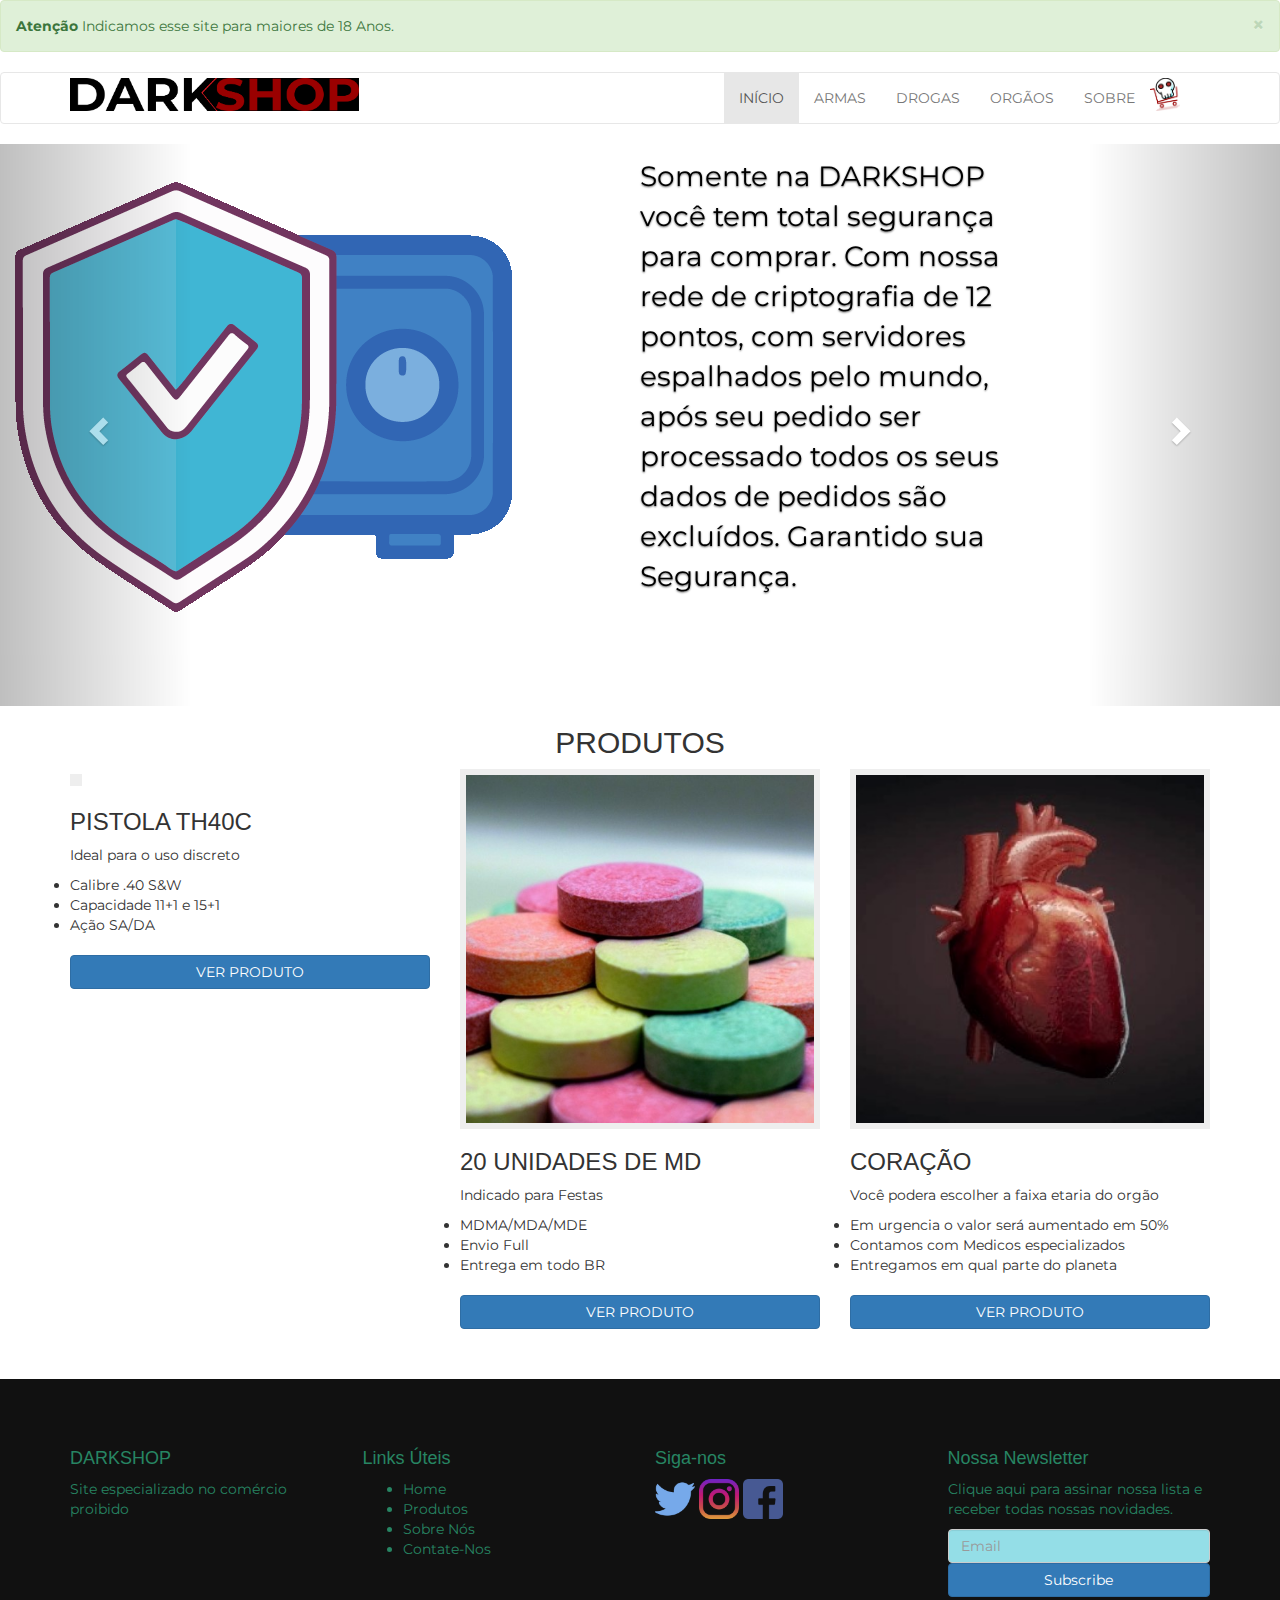
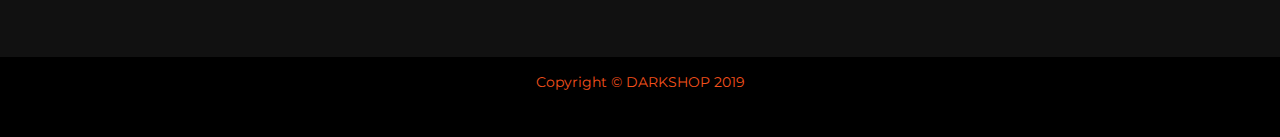
==== index.html @ c9fb37d0 "icon" ====
<!DOCTYPE html>
<html lang="pt-br">
<head>
    <meta charset="UTF-8">
    <title>DarkShop</title>
    <!-- Links  -->
<link rel="stylesheet" href="https://maxcdn.bootstrapcdn.com/bootstrap/3.4.0/css/bootstrap.min.css">
<script src="https://ajax.googleapis.com/ajax/libs/jquery/3.4.1/jquery.min.js"></script>
<script src="https://maxcdn.bootstrapcdn.com/bootstrap/3.4.0/js/bootstrap.min.js"></script>

<script> src="https://www.gstatic.com/firebasejs/5.6.0/firebase.js"</script>
<script> src="./main.js"</script>


<link id="icon" href="img/carinhodarkshop.png" rel="icon" type="image/x-icon"> 

<link href="https://fonts.googleapis.com/css?family=Montserrat&display=swap" rel="stylesheet">

<link rel="stylesheet" href="css/darkcss.css"> 

</head>

<body>
<!-- Msg -->
        <div class="alert alert-success alert-dismissible">
                <a href="#" class="close" data-dismiss="alert" aria-label="close">&times;</a>
                <strong>Atenção</strong> Indicamos esse site para maiores de 18 Anos.
              </div>
<!-- NAV -->
    <nav class="navbar navbar-default navbar-cor">
        <div class="container">
            <div class="navbar-header">
                <a href="index.html" class="navbar-brand"><img id="navbar-brand-dark" src="img/darkletralogo.png"></a>
                <button class="navbar-toggle glyphicon glyphicon-menu-hamburger"
                    data-toggle="collapse" data-target="#dark-navbar"></button>
            </div>
        

        <ul id="dark-navbar" class="nav navbar-nav navbar-right collapse navbar-collapse">
            <li class="active"><a href="index.html">INÍCIO</a></li>
            <li><a href="armas.html">ARMAS</a></li>
            <li><a href="drogas.html">DROGAS</a></li>
            <li><a href="orgaos.html">ORGÃOS</a></li>
            <li><a href="sobre.html">SOBRE</a></li>
            <li><a href="carinho.html" class="navbar-brand" data-toggle="tooltip" title="Carinho" data-placement="bottom">
              <img id="navbar-brand-dark" src="img/carinhodarkshop.png"></a></li>

</div>
<script>
    $(document).ready(function(){
      $('[data-toggle="tooltip"]').tooltip();   
    });
    </script>
        </ul>
        </div>
        
    </nav>
<!-- Slide -->
                  <div id="army" id="myCarousel" class="carousel slide" data-ride="carousel">
                        <!-- Indicators -->
                        <ol class="carousel-indicators">
                          <li data-target="#myCarousel" data-slide-to="0" class="active"></li>
                          <li data-target="#myCarousel" data-slide-to="1"></li>
                          <li data-target="#myCarousel" data-slide-to="2"></li>
                        </ol>
                      
                        <div class="carousel-inner">
                          <div class="item active">
                            <img src="img/index/segurança.png" alt="Segurança">
                            <div class="carousel-caption ">
                              <h3>Segurança</h3>
                              <p>Somente na DARKSHOP você tem total segurança para comprar. Com nossa rede de criptografia de 12 pontos, com servidores espalhados pelo mundo, após seu pedido ser processado todos os seus dados de pedidos são excluídos. Garantido sua Segurança.</p>
                            </div>
                          </div>
                      
                          <div class="item">
                            <img src="img/index/scien.png" alt="Ciência">
                            <div class="carousel-caption ">
                              <h3>Orgãos</h3>
                              <p>O comércio de órgãos deve ser feito com total cautela e delicadeza, por isso selecionamos cuidadosamente cada órgão, após a compra informe o local para entrega do órgão, contamos com agentes em todos os países do mundo.</p>
                            </div>
                          </div>
                      
                          <div class="item">
                            <img src="img/index/armacolor.png" alt="Arma">
                            <div class="carousel-caption ">
                              <h3>Armas</h3>
                              <p>Nosso serviço de arma, e bastante amplo vai desde de armas de pequeno porte como de grande porte, contamos também com munições, granadas, coletes e armas de air soft, aceitamos encomendas com prazo de 5 dias uteis.</p>
                            </div>
                          </div>
                        </div>
                        <a class="left carousel-control" href="#myCarousel" role="button" data-slide="prev">
                          <span class="glyphicon glyphicon-chevron-left" aria-hidden="true"></span>
                          <span class="sr-only">Previous</span>
                        </a>
                        <a class="right carousel-control" href="#myCarousel" role="button" data-slide="next">
                          <span class="glyphicon glyphicon-chevron-right" aria-hidden="true"></span>
                          <span class="sr-only">Next</span>
                        </a>
                      </div>
              
<!-- PRODUTOS -->
<div id="army" class="container"> 
  <div class="row">
      <h2 class="text-uppercase text-center">PRODUTOS</h2>
  </div>
  <div class="row">
      <div id="p00" class="col-sm-4" text-center>
          <img class="dark-drogas" src="https://www.taurusarmas.com.br/assets/img/content/products/thumbs/product-246-photo-5_690x460.png" class="rounded" alt="">
          <h3 class="text-uppercase">PISTOLA TH40C</h3>
          <p>Ideal para o uso discreto</p>
          <div class="licoment">
          <li>Calibre  .40 S&W</li>
          <li>Capacidade 11+1  e 15+1 </li>
          <li>Ação SA/DA</li>
          </div>
          <button type="submit" class="btn btn-primary btn btn-default btn-block text-uppercase">Ver Produto</button>
      </div>
      <div id="p04"  class="col-sm-4" text-center>
        <img class="dark-drogas" src="img/drogas/drogls.jpg" class="rounded" alt="">
        <h3 class="text-uppercase">20 Unidades de MD</h3>
        <p>Indicado para Festas</p>
        <div class="licoment">
        <li>MDMA/MDA/MDE</li>
        <li>Envio Full</li>
        <li>Entrega em todo BR</li>
      </div>
      <button type="submit" class="btn btn-primary btn btn-default btn-block text-uppercase">Ver Produto</button>
    </div>
    <div id="p06" class="col-sm-4" text-center>
      <img class="dark-drogas" src="img/orgaos/coracao.jpg" class="rounded" alt="Drogas">
      <h3 class="text-uppercase">Coração</h3>
      <p>Você podera escolher a faixa etaria do orgão</p>
      <div class="licoment">
          <li>Em urgencia o valor será aumentado em 50%</li>
          <li>Contamos com Medicos especializados</li>
          <li>Entregamos em qual parte do planeta</li>
        </div>
        <button type="submit" class="btn btn-primary btn btn-default btn-block text-uppercase">Ver Produto</button>
  </div>
  </div>
</div>
<!-- Parte Inferior -->
<footer id="footer">
    <div class="footer-top">
        <div class="container">
            <div class="row">

                <div class="col-lg-3 col-md-3 footer-info">
                    <h4>DARKSHOP</h4>
                    <p>Site especializado no comércio proibido</p>
                </div>

                <div class="col-lg-3 col-md6 footer-links">
                    <h4>Links Úteis</h4>
                    <ul>
                        <li><i class="ion-ios-arrow-right"></i><a href="index.html">Home</a></li>
                        <li><i class="ion-ios-arrow-right"></i><a href="armas.html">Produtos</a></li>
                        <li><i class="ion-ios-arrow-right"></i><a href="sobre.html">Sobre Nós</a></li>
                        <li><i class="ion-ios-arrow-right"></i><a href="#">Contate-Nos</a></li>
                    </ul>
                </div>
                <div class="col-lg-3 col-md-6 footer-contact">

                    <h4>Siga-nos</h4>
              
                    <a target="_blank" href="https://twitter.com/login?lang=pt"><img src="img/index/twitter.png" alt="Twitter" width=40 height=40/></a>
                    <a target="_blank" href="https://www.instagram.com/accounts/login/?hl=pt-br"><img src="img/index/instagram.png" alt="Instagram" width=40 height=40/></a>
                    <a target="_blank" href="https://www.facebook.com/Darkshop-324207518508771/"><img src="img/index/facebook.png" alt="Facebook" width=40 height=40/></a> 
                    </div>
                <div class="col-lg-3 col-md6 footer-newsletter">
                <h4>Nossa Newsletter</h4>
                <p>
                    Clique aqui para assinar nossa lista e receber
                    todas nossas novidades.
                </p>
                <form action="sobre.html" method="post">
                <input id="email" type="email" class="form-control" name="email" placeholder="Email " >
                <button type="submit" class="btn btn-primary btn btn-default btn-block">Subscribe</button>
                </form>
            </div>

                </div>
            </div>
        </div>
    <p class="copyright text-muted text-center"> Copyright &copy; DARKSHOP 2019</p>
</footer>
</body>

</html>
---- css/darkcss.css ----
body{
    font-family: 'Montserrat'
}
.navbar-cor{
    background: #ffffff;
}
#navbar-brand-dark{
    height: 33px;
    margin-top: -10px;
}
.text-sobre{
    /* text-decoration: underline; */
    font-style: italic;
}
#row-text{
    font-size: xx-large;
    
}
h1,h2,h3,h4,h6{
    font-family: Monteserrat, sans-serif;
}
.dark-drogas{
    border: 6px solid #eee;
    width: 100%;
   
}
.licoment{
    margin-bottom: 20px;
}
/* footer */
#footer{
    background: #000;
    padding: 0 0 30px 0;
    color: #278563;
    font-size: 14px;
}
#footer .footer-top{
    background: #111;
    padding: 60px 0 30px 0;
}
#footer .footer-top .footer info{
    margin-bottom: 30px
}
#footer .footer-top .footer-info h3{
    font-size: 34px;
}
#footer a:link, :visited{
    list-style: none;
    text-decoration:none;
    color:#278563;
}
#footer .footer-top .footer-links ul a:hover{ 
    color:#f4511c;
}
#footer .footer-top .footer-contact{
    margin-bottom: 30px;
}
#footer .footer-top .footer-contact p{
    line-height: 26px;
}
#footer .footer-top .footer-newsletter{
    margin-bottom: 30px;
}
#footer .footer-top .footer-newsletter imput[type="email"]{
    border:0;
    padding: 6px 8px;
    width: 65%;
}
#footer .footer-top .footer-newsletter imput[type="submit"]{
    background:#f4511e;
    border:0;
    width: 35%;
    padding: 6px 0px;
    text-align: center;
    color: #fff;
    transition:0.3s;
    cursor: pointer;
}
#footer .footr-top .footer-newsletter imput[type="submit"]:hover{
    background: #13a456;
}
#footer .copyright{
    text-align: center;
    padding-top: 15px;
    padding-bottom: 15px;
    background: #000000;
    color: #f4511c;
    margin: 0;
}
.form-control {
    background-color:rgb(148, 222, 231);
}
.form-control:hover{
    background-color:rgb(109, 196, 207);
}
/* Slide */
.item p{
    color: #000;
    font-size: 21pt;
    margin-top: 50%;
    margin-left:50%; 
    text-align: left;
} 
#army{
    padding-bottom:50px; 
}
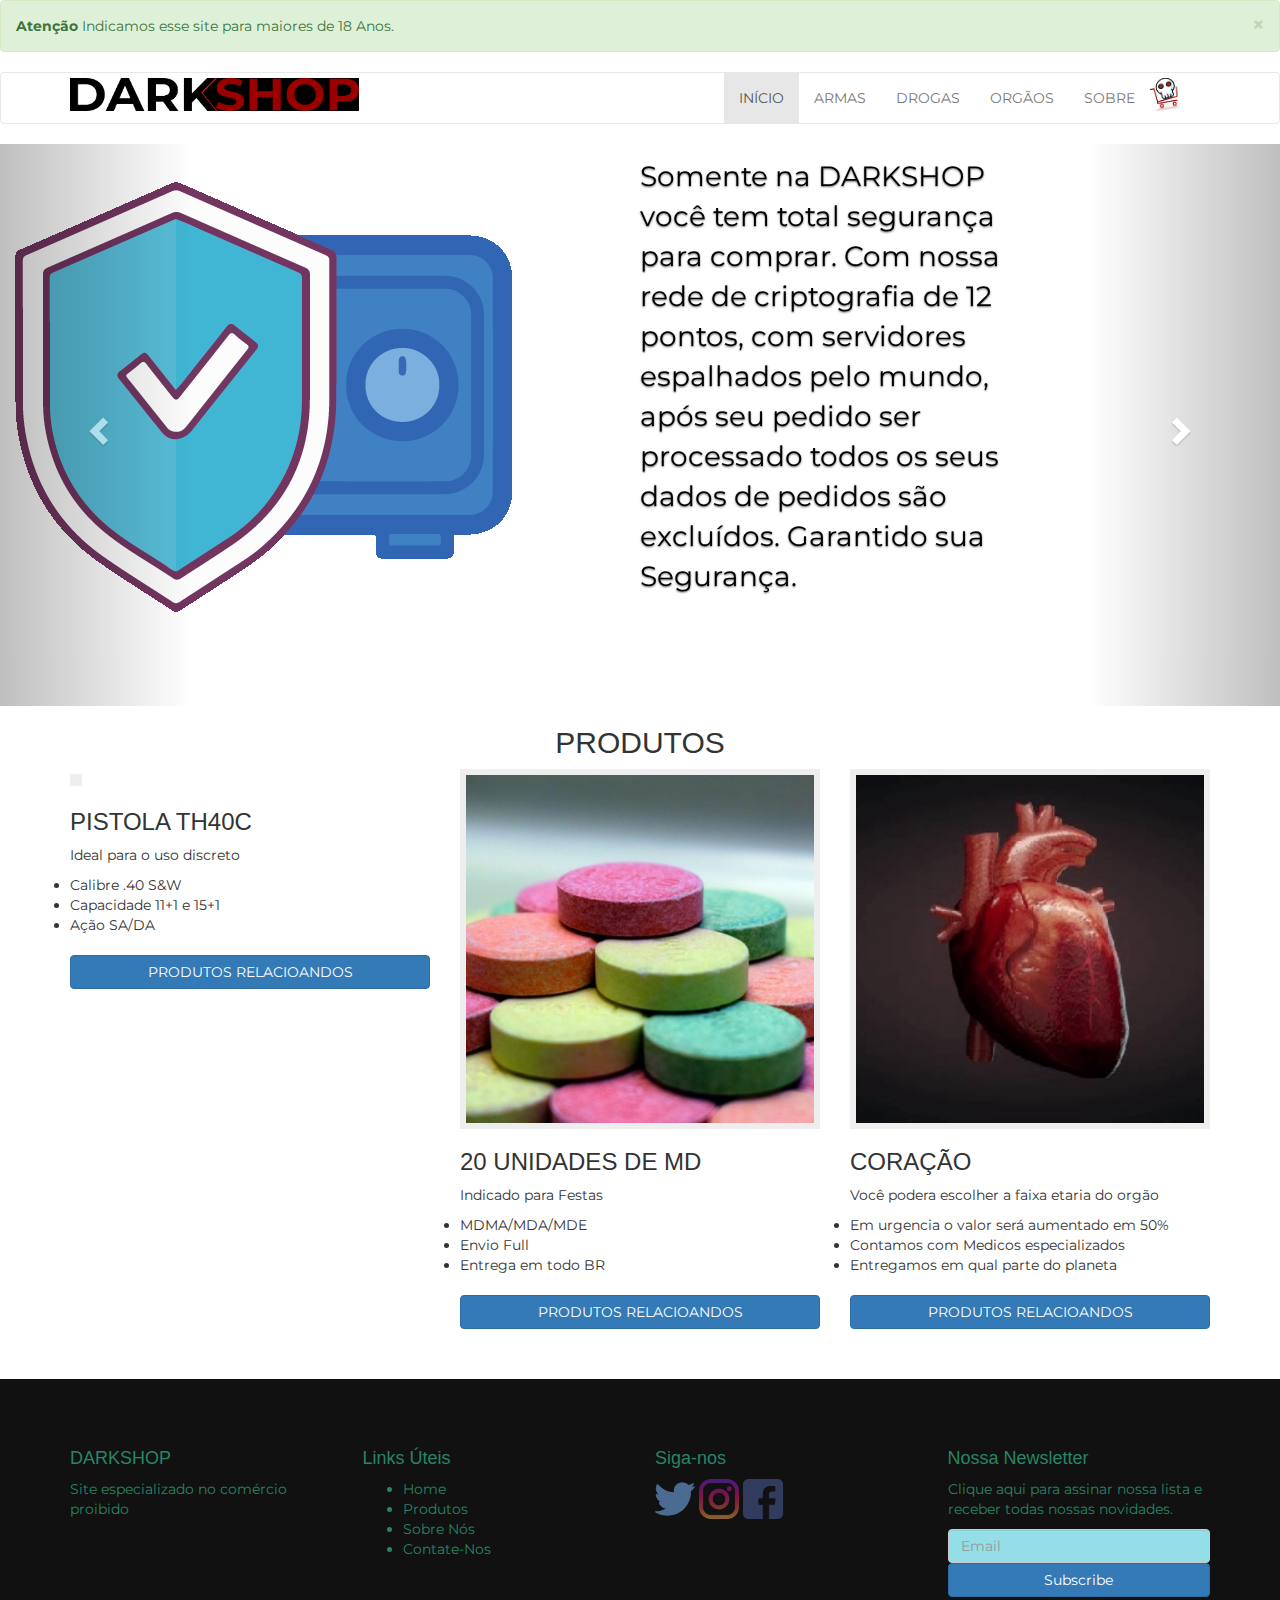
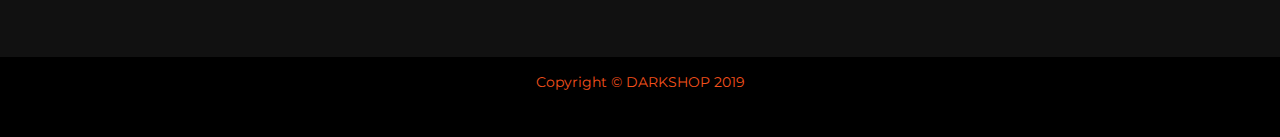
==== commit 49e06f74: "ajust" ====
--- a/index.html
+++ b/index.html
@@ -43,7 +43,7 @@
             <li><a href="orgaos.html">ORGÃOS</a></li>
             <li><a href="sobre.html">SOBRE</a></li>
             <li><a href="carinho.html" class="navbar-brand" data-toggle="tooltip" title="Carinho" data-placement="bottom">
-              <img id="navbar-brand-dark" src="img/carinhodarkshop.png"></a></li>
+            <img id="navbar-brand-dark" src="img/carinhodarkshop.png"></a></li>
 
 </div>
 <script>
@@ -114,7 +114,7 @@
           <li>Capacidade 11+1  e 15+1 </li>
           <li>Ação SA/DA</li>
           </div>
-          <button type="submit" class="btn btn-primary btn btn-default btn-block text-uppercase">Ver Produto</button>
+          <button type="submit" class="btn btn-primary btn btn-default btn-block text-uppercase">Produtos Relacioandos</button>
       </div>
       <div id="p04"  class="col-sm-4" text-center>
         <img class="dark-drogas" src="img/drogas/drogls.jpg" class="rounded" alt="">
@@ -125,7 +125,7 @@
         <li>Envio Full</li>
         <li>Entrega em todo BR</li>
       </div>
-      <button type="submit" class="btn btn-primary btn btn-default btn-block text-uppercase">Ver Produto</button>
+      <button type="submit" class="btn btn-primary btn btn-default btn-block text-uppercase">Produtos Relacioandos</button>
     </div>
     <div id="p06" class="col-sm-4" text-center>
       <img class="dark-drogas" src="img/orgaos/coracao.jpg" class="rounded" alt="Drogas">
@@ -136,7 +136,7 @@
           <li>Contamos com Medicos especializados</li>
           <li>Entregamos em qual parte do planeta</li>
         </div>
-        <button type="submit" class="btn btn-primary btn btn-default btn-block text-uppercase">Ver Produto</button>
+        <button type="submit" class="btn btn-primary btn btn-default btn-block text-uppercase">Produtos Relacioandos</button>
   </div>
   </div>
 </div>
--- a/css/darkcss.css
+++ b/css/darkcss.css
@@ -92,6 +92,7 @@
 }
 .form-control:hover{
     background-color:rgb(109, 196, 207);
+
 }
 /* Slide */
 .item p{
@@ -104,3 +105,15 @@
 #army{
     padding-bottom:50px; 
 }
+.footer-contact a{
+    opacity: 0.6;
+    transition: 0.3s;
+  }
+  
+  .footer-contact a:hover {opacity: 1}
+
+/* .footer-contact a:hover{
+    color: #f4511c;
+    scale: 1.2;
+    transition-delay: 3s;
+} */
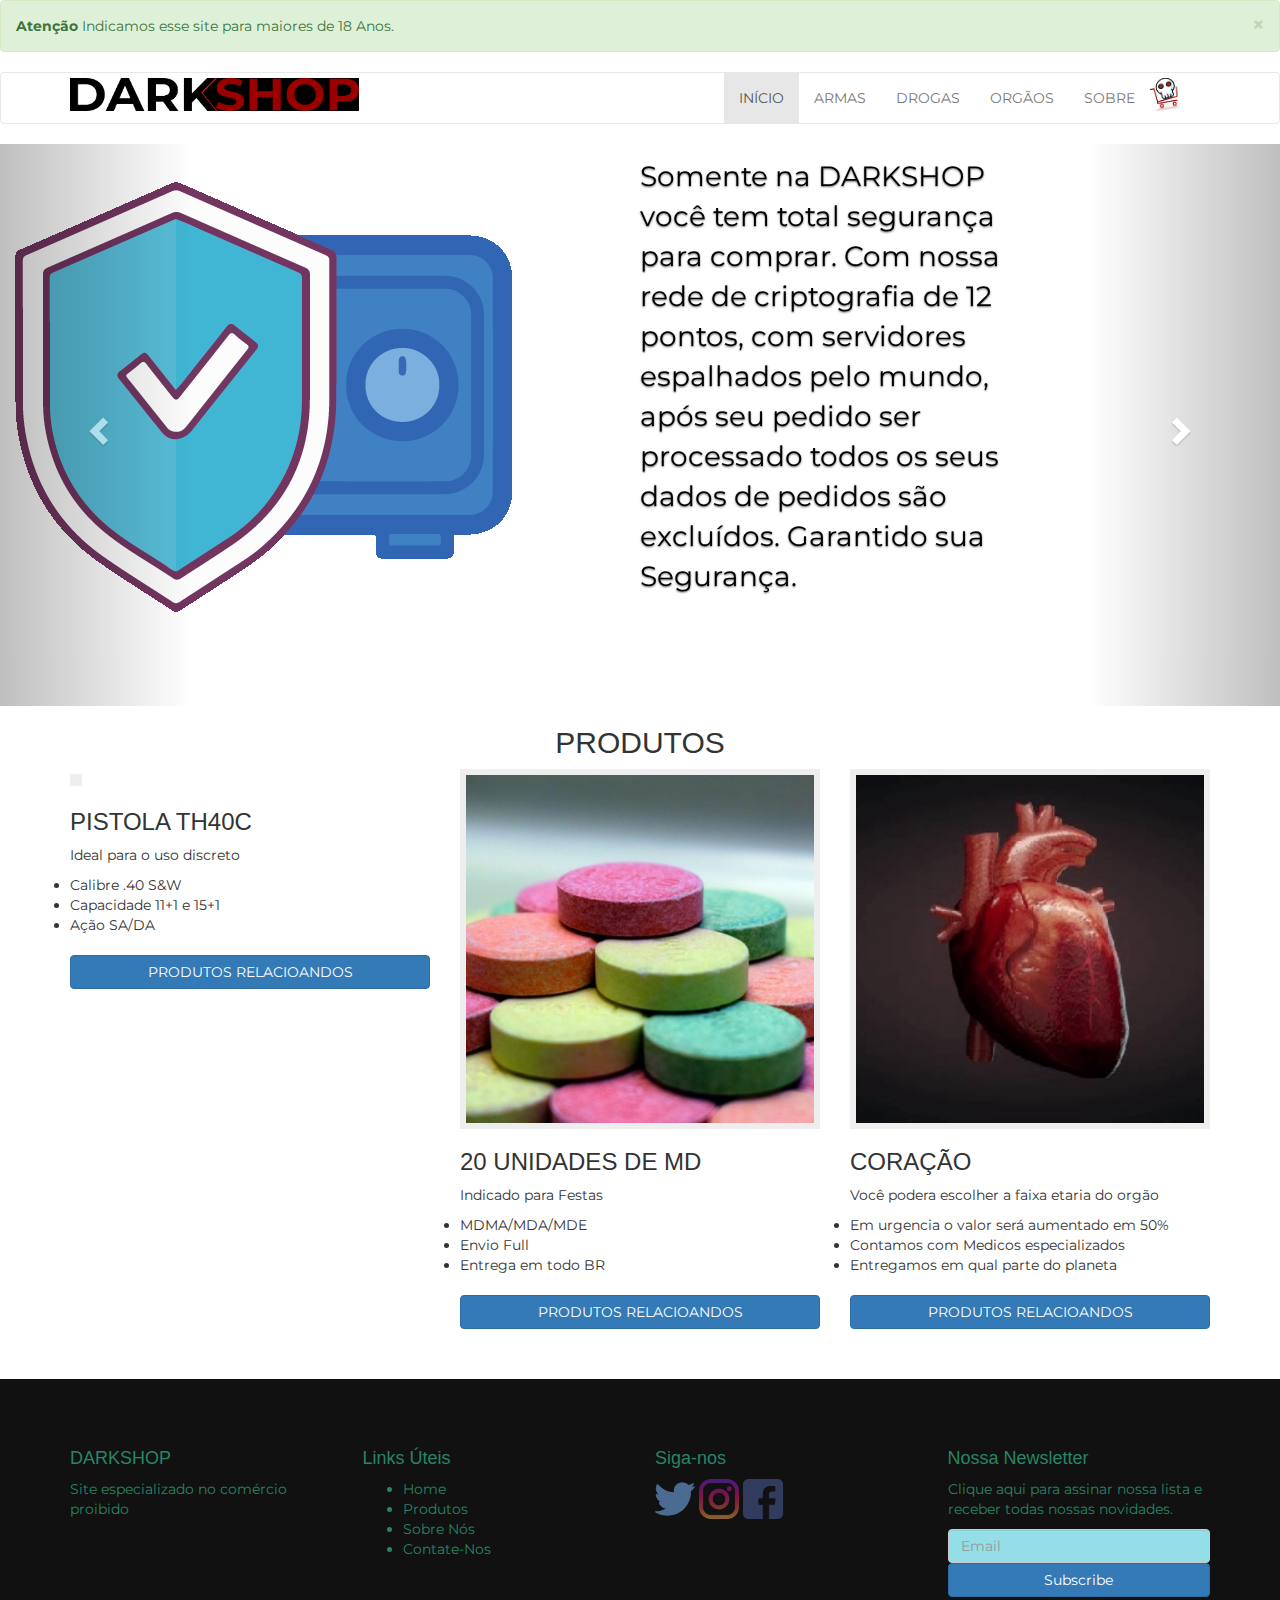
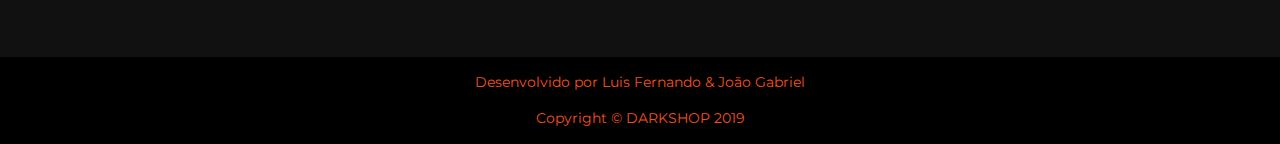
==== commit 400bb227: "incorporação de links no button" ====
--- a/index.html
+++ b/index.html
@@ -2,6 +2,8 @@
 <html lang="pt-br">
 <head>
     <meta charset="UTF-8">
+    <meta name="viewport" content="width=device-width, initial-scale=1.0">
+    <meta http-equiv="X-UA-Compatible" content="ie=edge">
     <title>DarkShop</title>
     <!-- Links  -->
 <link rel="stylesheet" href="https://maxcdn.bootstrapcdn.com/bootstrap/3.4.0/css/bootstrap.min.css">
@@ -114,8 +116,9 @@
           <li>Capacidade 11+1  e 15+1 </li>
           <li>Ação SA/DA</li>
           </div>
-          <button type="submit" class="btn btn-primary btn btn-default btn-block text-uppercase">Produtos Relacioandos</button>
-      </div>
+          <div class="comprarcar">
+            <button type="link" class="btn btn-primary btn btn-default btn-block text-uppercase"><a class="btn-block" href="armas.html">Produtos Relacioandos</a></li></button>
+            </div> </div>
       <div id="p04"  class="col-sm-4" text-center>
         <img class="dark-drogas" src="img/drogas/drogls.jpg" class="rounded" alt="">
         <h3 class="text-uppercase">20 Unidades de MD</h3>
@@ -125,8 +128,9 @@
         <li>Envio Full</li>
         <li>Entrega em todo BR</li>
       </div>
-      <button type="submit" class="btn btn-primary btn btn-default btn-block text-uppercase">Produtos Relacioandos</button>
-    </div>
+      <div class="comprarcar">
+        <button type="link" class="btn btn-primary btn btn-default btn-block text-uppercase"><a class="btn-block" href="drogas.html">Produtos Relacioandos</a></li></button>
+        </div> </div>
     <div id="p06" class="col-sm-4" text-center>
       <img class="dark-drogas" src="img/orgaos/coracao.jpg" class="rounded" alt="Drogas">
       <h3 class="text-uppercase">Coração</h3>
@@ -136,7 +140,9 @@
           <li>Contamos com Medicos especializados</li>
           <li>Entregamos em qual parte do planeta</li>
         </div>
-        <button type="submit" class="btn btn-primary btn btn-default btn-block text-uppercase">Produtos Relacioandos</button>
+        <div class="comprarcar">
+          <button type="link" class="btn btn-primary btn btn-default btn-block text-uppercase"><a class="btn-block" href="orgaos.html">Produtos Relacioandos</a></li></button>
+          </div> 
   </div>
   </div>
 </div>
@@ -183,6 +189,7 @@
                 </div>
             </div>
         </div>
+        <p class="copyright text-muted text-center"> Desenvolvido por Luis Fernando & João Gabriel</p>
     <p class="copyright text-muted text-center"> Copyright &copy; DARKSHOP 2019</p>
 </footer>
 </body>
--- a/css/darkcss.css
+++ b/css/darkcss.css
@@ -30,7 +30,7 @@
 /* footer */
 #footer{
     background: #000;
-    padding: 0 0 30px 0;
+    padding: 0 0 15px 0;
     color: #278563;
     font-size: 14px;
 }
@@ -82,7 +82,7 @@
 #footer .copyright{
     text-align: center;
     padding-top: 15px;
-    padding-bottom: 15px;
+    padding-bottom: 1px;
     background: #000000;
     color: #f4511c;
     margin: 0;
@@ -108,12 +108,13 @@
 .footer-contact a{
     opacity: 0.6;
     transition: 0.3s;
-  }
-  
-  .footer-contact a:hover {opacity: 1}
+}
 
-/* .footer-contact a:hover{
-    color: #f4511c;
-    scale: 1.2;
-    transition-delay: 3s;
-} */
+ .footer-contact a:hover {opacity: 1;
+   
+}
+.comprarcar a{
+    color: #ffffff;
+    list-style: none;
+    text-decoration:none;
+}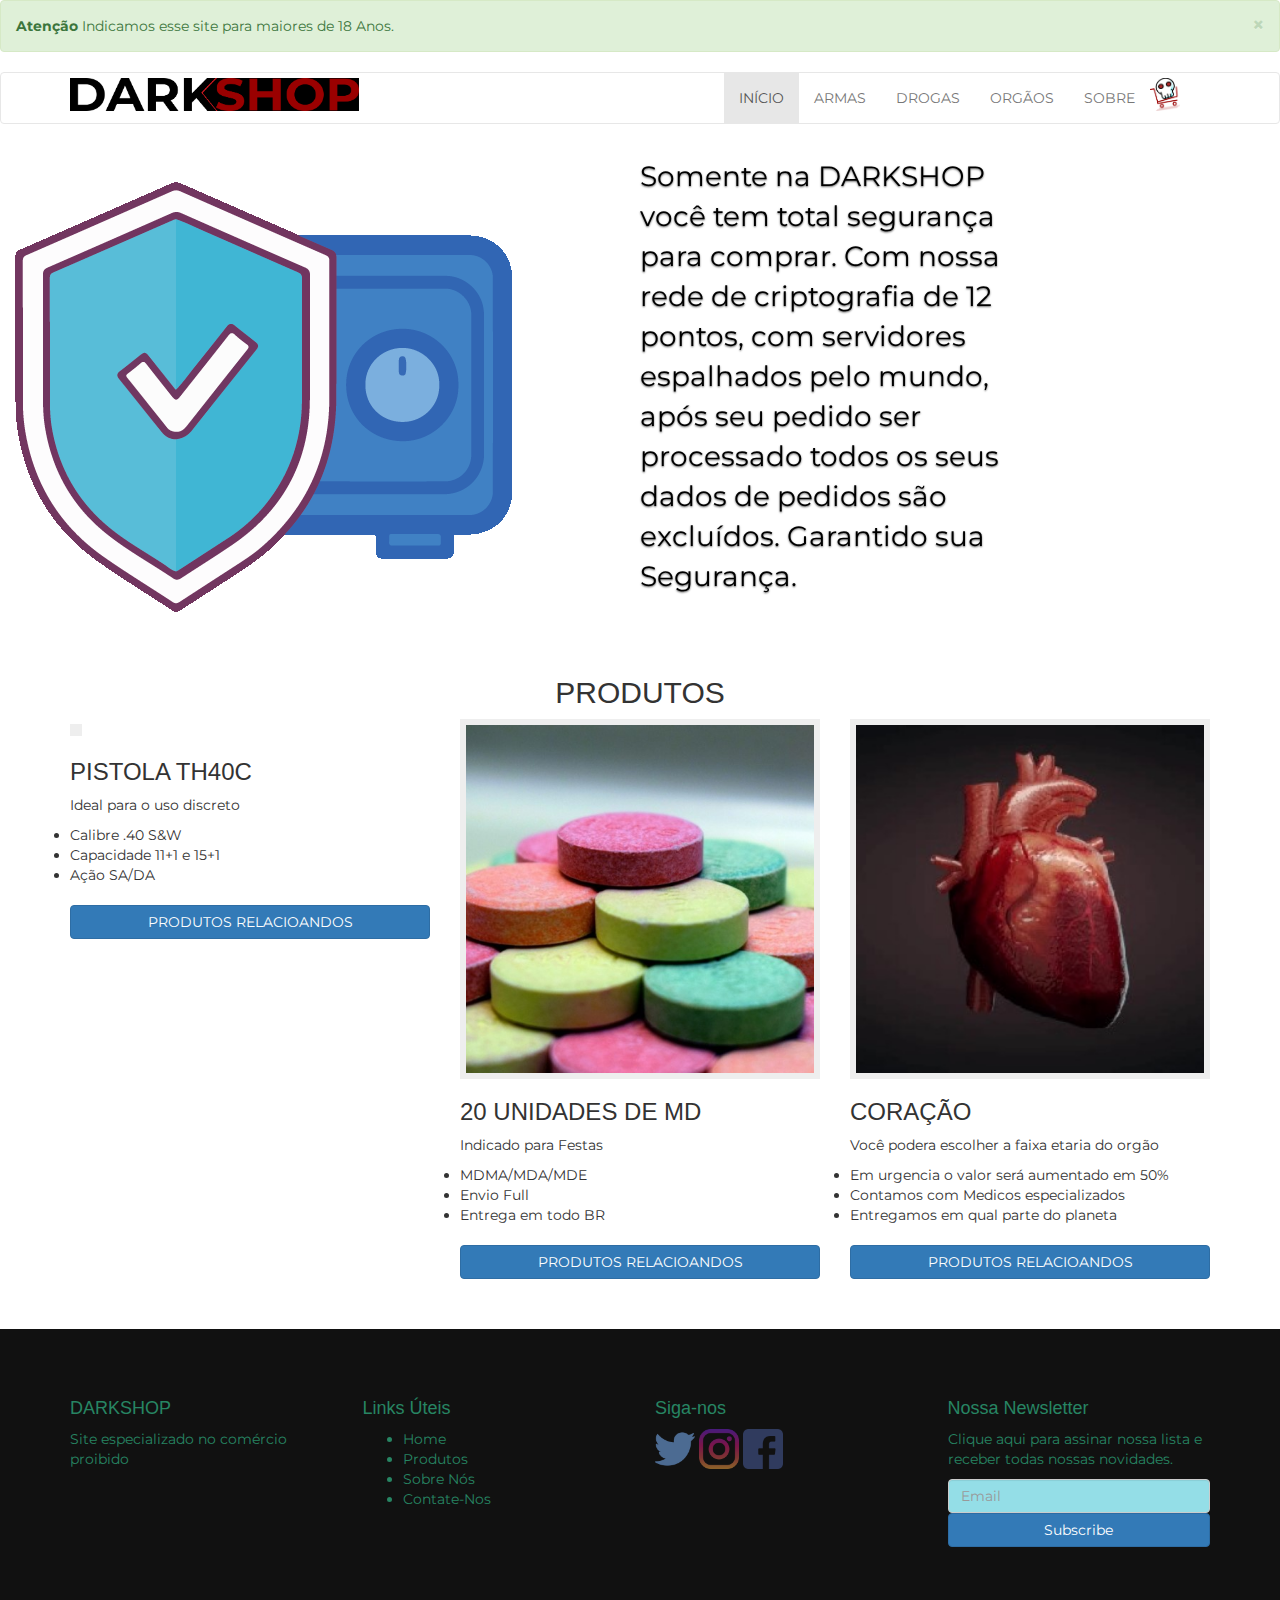
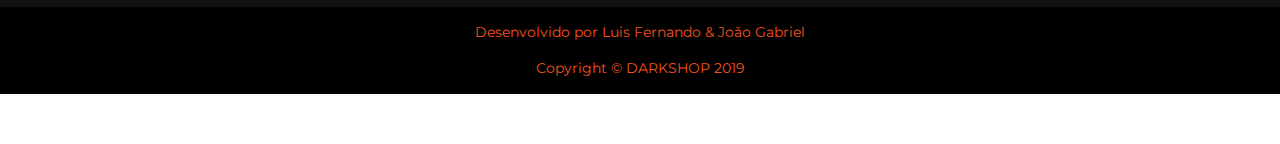
==== commit a66c527b: "left right carousel" ====
--- a/index.html
+++ b/index.html
@@ -91,7 +91,7 @@
                             </div>
                           </div>
                         </div>
-                        <a class="left carousel-control" href="#myCarousel" role="button" data-slide="prev">
+                        <!-- <a class="left carousel-control" href="#myCarousel" role="button" data-slide="prev">
                           <span class="glyphicon glyphicon-chevron-left" aria-hidden="true"></span>
                           <span class="sr-only">Previous</span>
                         </a>
@@ -99,7 +99,7 @@
                           <span class="glyphicon glyphicon-chevron-right" aria-hidden="true"></span>
                           <span class="sr-only">Next</span>
                         </a>
-                      </div>
+                      </div> -->
               
 <!-- PRODUTOS -->
 <div id="army" class="container"> 
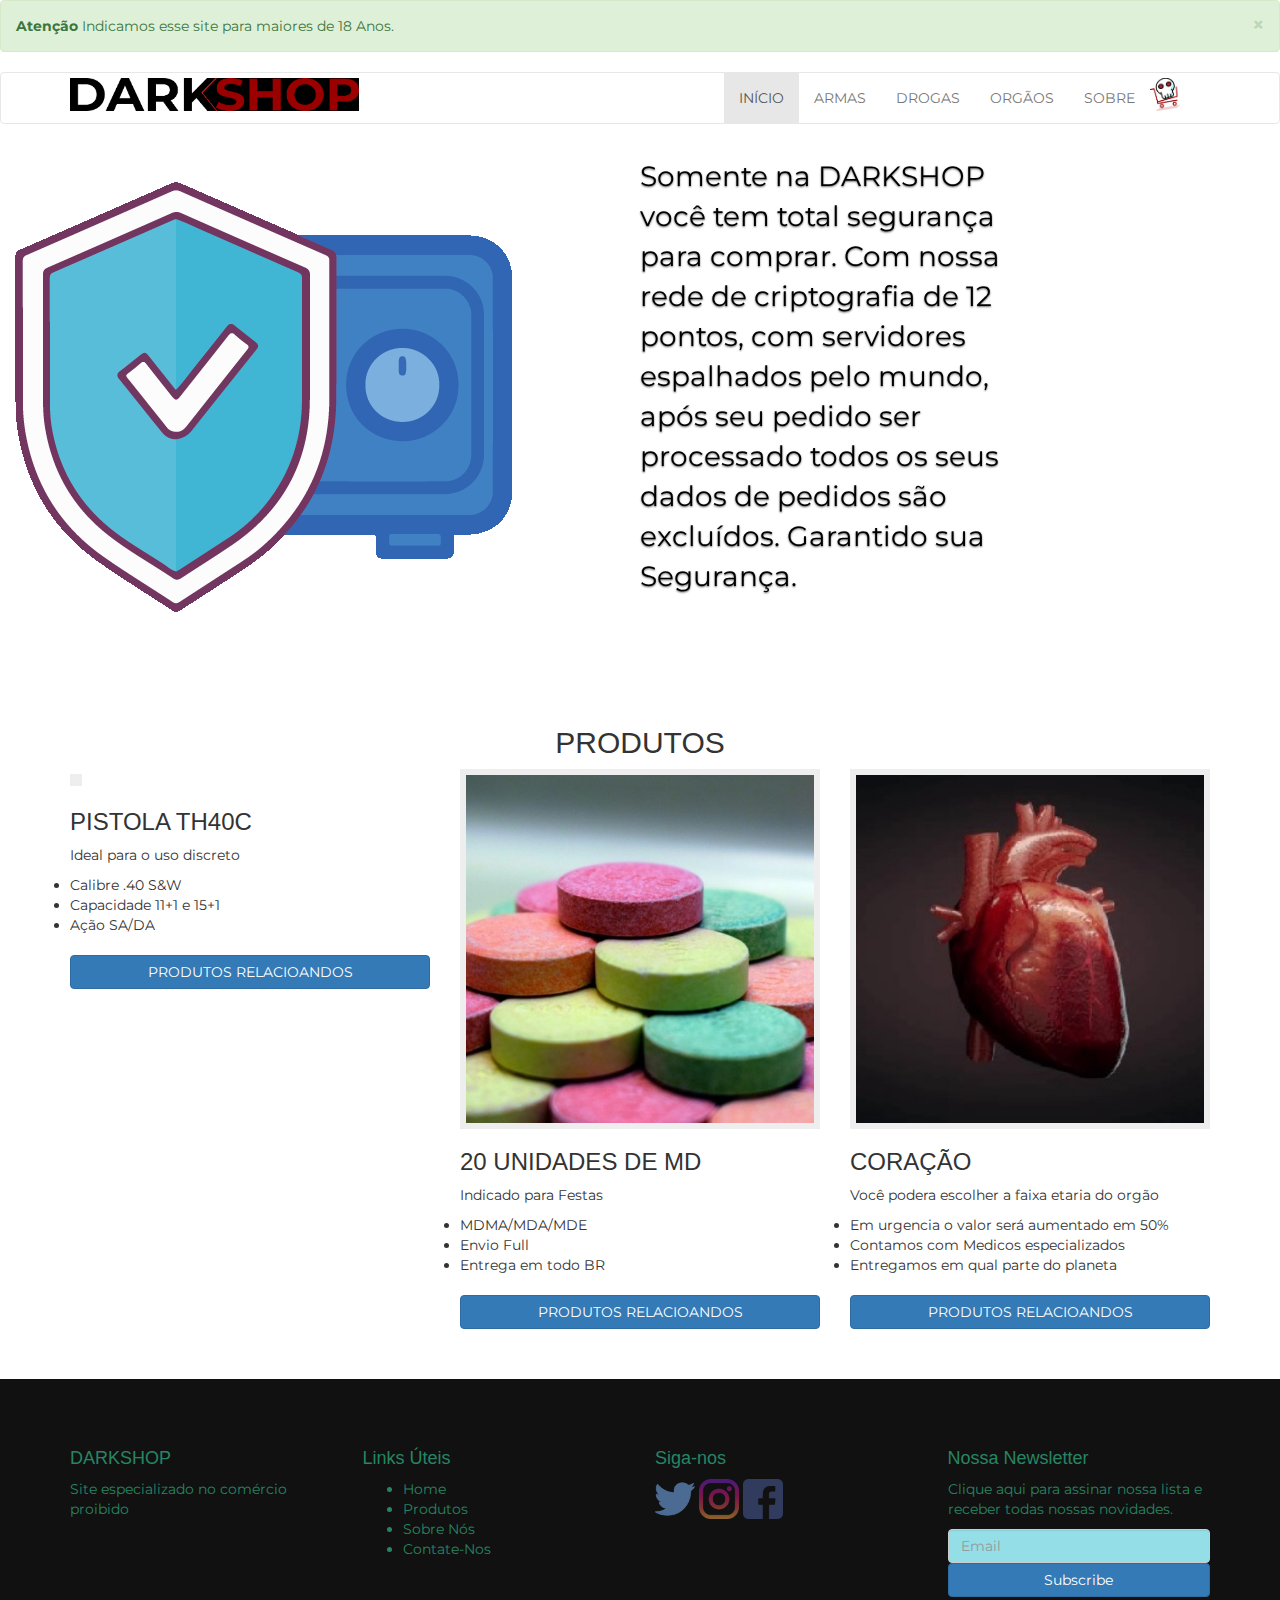
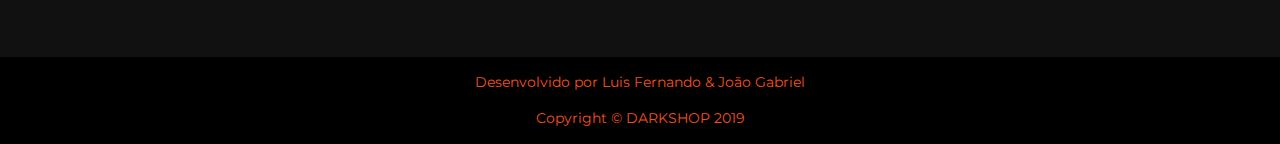
==== commit 6a200eda: "..." ====
--- a/index.html
+++ b/index.html
@@ -98,8 +98,8 @@
                         <a class="right carousel-control" href="#myCarousel" role="button" data-slide="next">
                           <span class="glyphicon glyphicon-chevron-right" aria-hidden="true"></span>
                           <span class="sr-only">Next</span>
-                        </a>
-                      </div> -->
+                        </a>-->
+                      </div> 
               
 <!-- PRODUTOS -->
 <div id="army" class="container"> 
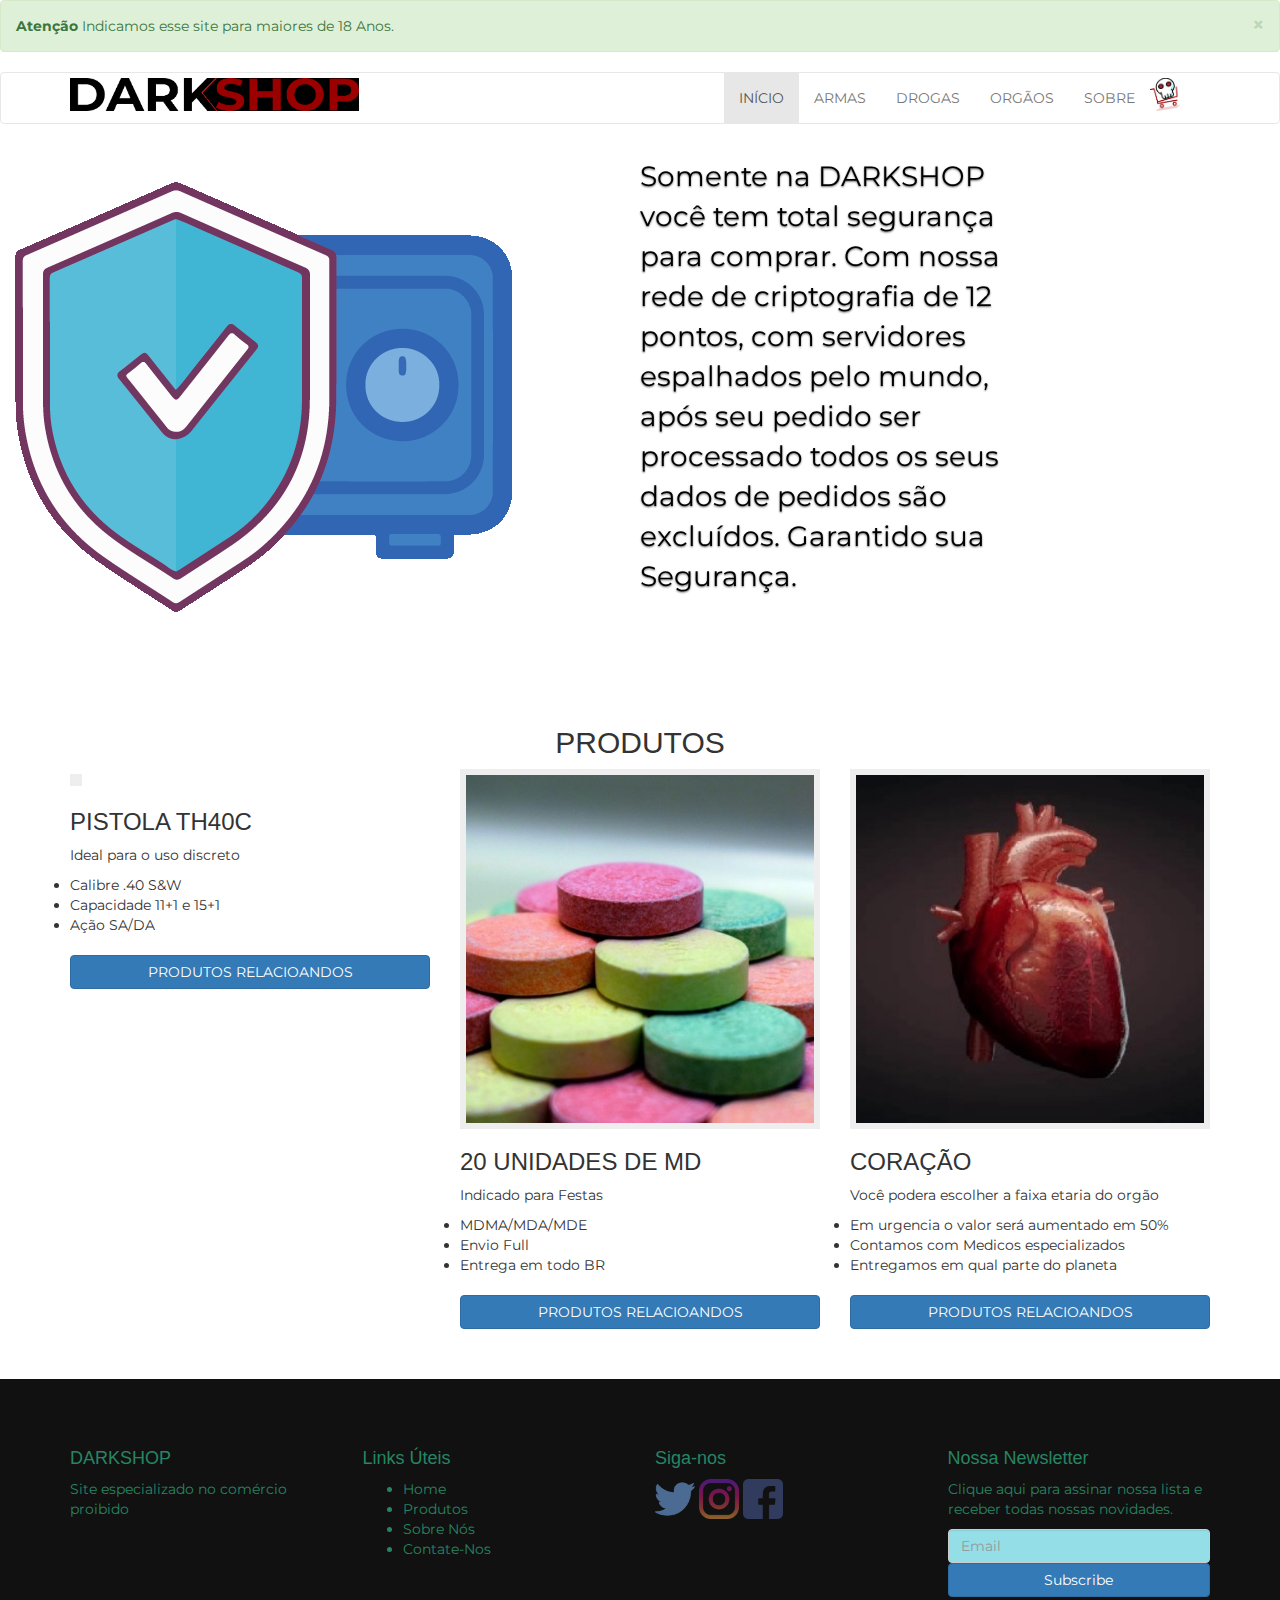
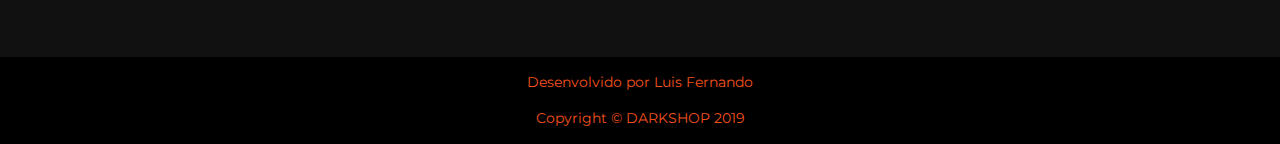
==== commit 015afc86: "Dev update nome" ====
--- a/index.html
+++ b/index.html
@@ -44,7 +44,7 @@
             <li><a href="drogas.html">DROGAS</a></li>
             <li><a href="orgaos.html">ORGÃOS</a></li>
             <li><a href="sobre.html">SOBRE</a></li>
-            <li><a href="carinho.html" class="navbar-brand" data-toggle="tooltip" title="Carinho" data-placement="bottom">
+            <li><a href="carinho.html" class="navbar-brand" data-toggle="tooltip" title="Carrinho" data-placement="bottom">
             <img id="navbar-brand-dark" src="img/carinhodarkshop.png"></a></li>
 
 </div>
@@ -189,7 +189,7 @@
                 </div>
             </div>
         </div>
-        <p class="copyright text-muted text-center"> Desenvolvido por Luis Fernando & João Gabriel</p>
+        <p class="copyright text-muted text-center"> Desenvolvido por Luis Fernando</p>
     <p class="copyright text-muted text-center"> Copyright &copy; DARKSHOP 2019</p>
 </footer>
 </body>
